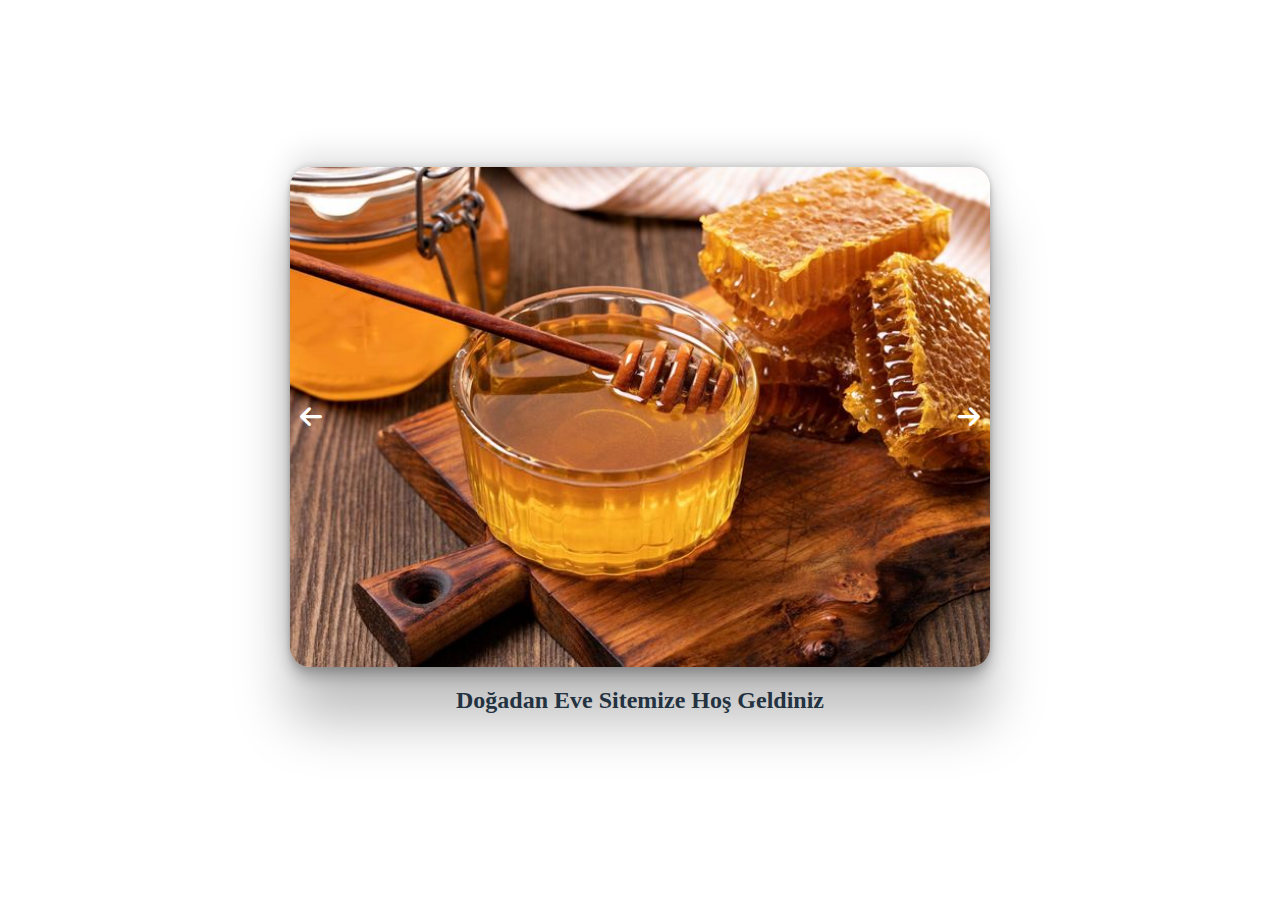
==== Slider projesi/index.html @ af71cabe "project3" ====
<!DOCTYPE html>
<html lang="en">
  <head>
    <meta charset="UTF-8" />
    <meta http-equiv="X-UA-Compatible" content="IE=edge" />
    <meta name="viewport" content="width=device-width, initial-scale=1.0" />
    <title>Slider</title>
    <link rel="stylesheet" href="style.css" />
    <link
      rel="stylesheet"
      href="https://cdnjs.cloudflare.com/ajax/libs/font-awesome/6.4.0/css/all.min.css"
    />
  </head>
  <body>
    <div class="sliderContainer">
      <div class="imageContainer">
        <img src="image/image.jpg" alt="Resim 1" />
        <img src="image/image2.jpg" alt="Resim 2" />
        <img src="image/image3.jpg" alt="Resim 3" />
        <img src="image/image1.jpg" alt="Resim 4" />
      </div>
      <i class="icon fa-solid fa-arrow-left prev"></i>
      <i class="icon fa-solid fa-arrow-right next"></i>
    </div>

    <h2 class="welcome-text">Doğadan Eve Sitemize Hoş Geldiniz</h2>

    <script src="script.js"></script>
  </body>
</html>
---- Slider projesi/style.css ----
* {
    box-sizing: border-box;
  }
  body {
    height: 100vh;
    display: flex;
    flex-direction: column; 
    justify-content: center;
    align-items: center;
    margin: 0;
}
  
  .sliderContainer {
    width: 700px;
    height: 500px;
    overflow: hidden;
    border-radius: 20px;
    box-shadow: rgba(0, 0, 0, 0.25) 0px 54px 55px,
      rgba(0, 0, 0, 0.12) 0px -12px 30px, rgba(0, 0, 0, 0.12) 0px 4px 6px,
      rgba(0, 0, 0, 0.17) 0px 12px 13px, rgba(0, 0, 0, 0.09) 0px -3px 5px;
    position: relative;
  }
  .icon {
    position: absolute;
    color: white;
    top: 50%;
    transform: translateY(-50%);
    cursor: pointer;
    font-size: 25px;
  }
  .imageContainer {
    display: flex;
    width: 100%;
    height: 100%;
}

.imageContainer img {
    width: 100%;  
    height: 100%; 
    object-fit: cover; 
}
  
  .prev {
    left: 10px;
  }
  .next {
    right: 10px;
  }
  .icon:hover {
    color: red;
  }

  .welcome-text {
    display: block;
    text-align: center;
    font-size: 24px;
    font-weight: bold;
    margin-top: 20px;
    color: #2c3e50;
    clear: both; 
}
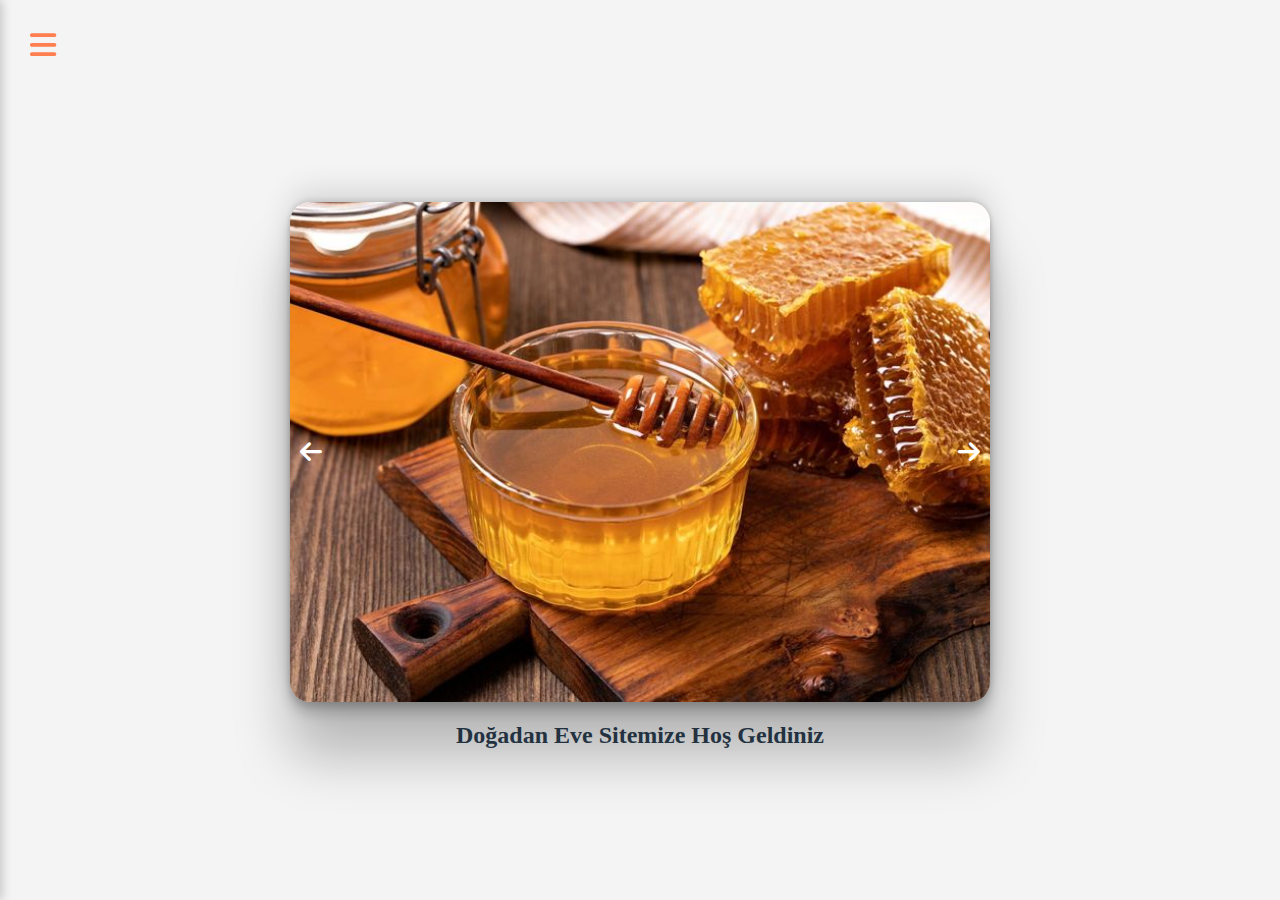
==== commit 61cc6334: "slider update" ====
--- a/Slider projesi/index.html
+++ b/Slider projesi/index.html
@@ -4,7 +4,7 @@
     <meta charset="UTF-8" />
     <meta http-equiv="X-UA-Compatible" content="IE=edge" />
     <meta name="viewport" content="width=device-width, initial-scale=1.0" />
-    <title>Slider</title>
+    <title>Slider & Sidebar</title>
     <link rel="stylesheet" href="style.css" />
     <link
       rel="stylesheet"
@@ -12,6 +12,20 @@
     />
   </head>
   <body>
+   
+    <i class="fa-solid fa-bars menu-icon"></i>
+    <div class="sidebar">
+      <div class="sidebarHeader">
+        <i class="fa-solid fa-xmark fa-2xl close-icon" ></i>
+      </div>
+      <ul class="menu">
+        <li><a href="#">Anasayfa</a></li>
+        <li><a href="#">Hakkımızda</a></li>
+        <li><a href="#">İletişim</a></li>
+      </ul>
+    </div>
+
+ 
     <div class="sliderContainer">
       <div class="imageContainer">
         <img src="image/image.jpg" alt="Resim 1" />
@@ -27,4 +41,4 @@
 
     <script src="script.js"></script>
   </body>
-</html>
+</html>--- a/Slider projesi/style.css
+++ b/Slider projesi/style.css
@@ -1,61 +1,135 @@
 * {
-    box-sizing: border-box;
-  }
-  body {
-    height: 100vh;
-    display: flex;
-    flex-direction: column; 
-    justify-content: center;
-    align-items: center;
-    margin: 0;
+  box-sizing: border-box;
+  margin: 0;
+  padding: 0;
 }
-  
-  .sliderContainer {
-    width: 700px;
-    height: 500px;
-    overflow: hidden;
-    border-radius: 20px;
-    box-shadow: rgba(0, 0, 0, 0.25) 0px 54px 55px,
-      rgba(0, 0, 0, 0.12) 0px -12px 30px, rgba(0, 0, 0, 0.12) 0px 4px 6px,
-      rgba(0, 0, 0, 0.17) 0px 12px 13px, rgba(0, 0, 0, 0.09) 0px -3px 5px;
-    position: relative;
-  }
-  .icon {
-    position: absolute;
-    color: white;
-    top: 50%;
-    transform: translateY(-50%);
-    cursor: pointer;
-    font-size: 25px;
-  }
-  .imageContainer {
-    display: flex;
-    width: 100%;
-    height: 100%;
+
+body {
+  background: #f4f4f4; 
+  display: flex;
+  flex-direction: column;
+  align-items: center;
+  justify-content: center;
+  height: 100vh;
+}
+
+.fa-bars {
+  position: fixed;
+  top: 30px;
+  left: 30px;
+  font-size: 30px;
+  color: coral;
+  cursor: pointer;
+  z-index: 1100;
+}
+
+.sidebar {
+  position: fixed;
+  top: 0;
+  left: 0;
+  background: white;
+  height: 100%;
+  width: 300px; 
+  transform: translateX(-100%);
+  transition: transform 0.3s ease-in-out;
+  z-index: 1000; 
+  box-shadow: rgba(0, 0, 0, 0.2) 2px 0px 10px;
+}
+
+.sidebarHeader {
+  text-align: right;
+  padding: 16px;
+}
+
+.menu {
+  padding: 20px;
+  list-style: none; 
+}
+.menu li {
+  list-style: none; 
+}
+
+.menu a {
+  text-decoration: none;
+  color: rgb(0, 0, 0);
+  font-size: 20px;
+  padding: 16px 24px;
+  display: block;
+}
+
+.menu a:hover {
+  background: coral;
+  color: white;
+  padding-left: 40px;
+}
+
+.showSidebar {
+  transform: translateX(0%);
+}
+
+
+.sliderContainer {
+  width: 700px;
+  height: 500px;
+  overflow: hidden;
+  border-radius: 20px;
+  position: relative;
+  margin-top: 50px; 
+  box-shadow: rgba(0, 0, 0, 0.25) 0px 54px 55px,
+    rgba(0, 0, 0, 0.12) 0px -12px 30px, rgba(0, 0, 0, 0.12) 0px 4px 6px,
+    rgba(0, 0, 0, 0.17) 0px 12px 13px, rgba(0, 0, 0, 0.09) 0px -3px 5px;
+}
+
+.imageContainer {
+  display: flex;
+  width: 100%;
+  height: 100%;
 }
 
 .imageContainer img {
-    width: 100%;  
-    height: 100%; 
-    object-fit: cover; 
+  width: 100%;
+  height: 100%;
+  object-fit: cover;
 }
-  
-  .prev {
-    left: 10px;
+
+.icon {
+  position: absolute;
+  color: white;
+  top: 50%;
+  transform: translateY(-50%);
+  cursor: pointer;
+  font-size: 25px;
+}
+
+.prev {
+  left: 10px;
+}
+
+.next {
+  right: 10px;
+}
+
+.icon:hover {
+  color: red;
+}
+
+
+.welcome-text {
+  display: block;
+  text-align: center;
+  font-size: 24px;
+  font-weight: bold;
+  margin-top: 20px;
+  color: #2c3e50;
+  clear: both;
+}
+
+@media (max-width: 768px) {
+  .sidebar {
+    width: 250px; 
   }
-  .next {
-    right: 10px;
+  .sliderContainer {
+    width: 90%;
+    height: auto;
   }
-  .icon:hover {
-    color: red;
-  }
-
-  .welcome-text {
-    display: block;
-    text-align: center;
-    font-size: 24px;
-    font-weight: bold;
-    margin-top: 20px;
-    color: #2c3e50;
-    clear: both; 
 }